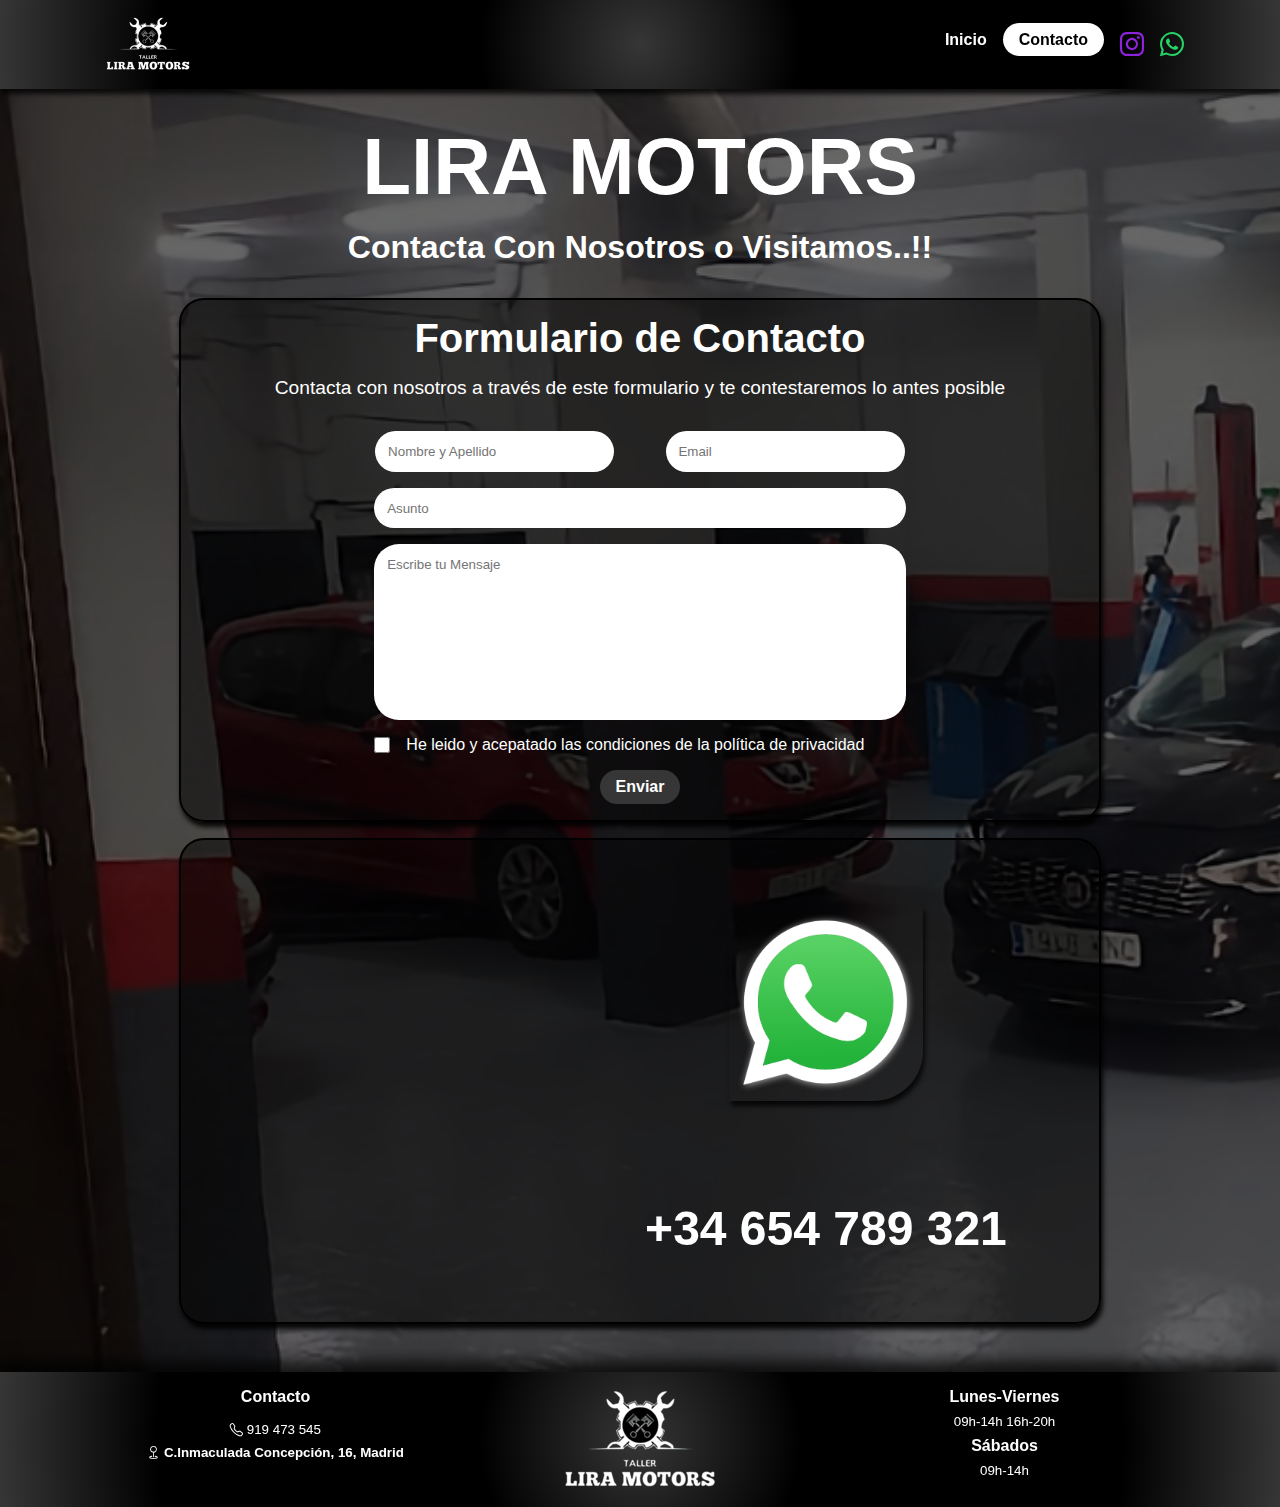
==== contact.html @ 9056a2ee "casi listo faltan detalles del form" ====
<!DOCTYPE html>
<html lang="en">
  <head>
    <meta charset="UTF-8" />
    <meta name="viewport" content="width=device-width, initial-scale=1.0" />
    <title>Lira Motors</title>
    <link
      rel="stylesheet"
      href="https://cdn.jsdelivr.net/npm/bootstrap-icons@1.10.5/font/bootstrap-icons.css"
    />
    <link rel="stylesheet" href="form.css" />
    <link rel="stylesheet" href="style.css" />
  </head>
  <body>
    <header>
      <nav class="navbar">
        <button id="btn-logo" class="btn-logo">
          <img
            id="logo-animado"
            class="logo-nav logo-animado"
            src="img/logo.png"
            alt=""
          />
        </button>
        <ul class="menu" id="menu">
          <li><a href="/index.html">Inicio</a></li>
          <li><a class="active" href="/contact.html">Contacto</a></li>
          <li>
            <a href="https://www.instagram.com/tallerliramotors/"
              ><i class="bi bi-instagram"></i
            ></a>
          </li>
          <li>
            <a href="https://api.whatsapp.com/send?phone="
              ><i class="bi bi-whatsapp"></i
            ></a>
          </li>
        </ul>
      </nav>
    </header>
    <main>
      <section class="content">
        <h1 class="title">LIRA MOTORS</h1>
        <h3 class="title-second">Contacta Con Nosotros o Visitamos..!!</h3>
        <article class="card form-container">
          <div class="info-form">
            <h3 class="title-form">Formulario de Contacto</h3>
            <p class="text-form">
              Contacta con nosotros a través de este formulario y te
              contestaremos lo antes posible
            </p>
          </div>
          <form action="">
            <input
              class="input-name"
              type="text"
              placeholder="Nombre y Apellido"
              required
            />
            <input
              class="input-email"
              type="email"
              placeholder="Email"
              required
            />
            <input
              class="input-asunto"
              type="text"
              placeholder="Asunto"
              required
            />
            <textarea
              name=""
              id=""
              cols="30"
              rows="10"
              placeholder="Escribe tu Mensaje"
            ></textarea>
            <div class="check">
              <input id="check" type="checkbox" placeholder="" required />
              <label for="check"
                >He leido y acepatado las condiciones de la política de
                privacidad</label
              >
            </div>
            <input type="submit" value="Enviar" />
          </form>
        </article>
        <article class="card localizar">
          <iframe
            class="map"
            src="https://www.google.com/maps/embed?pb=!1m18!1m12!1m3!1d3219.343450206453!2d-3.7102635516968965!3d40.39432717917575!2m3!1f0!2f0!3f0!3m2!1i1024!2i768!4f13.1!3m3!1m2!1s0xd4227e4126758e5%3A0x4ea9ea68226a6ab9!2staller%20mec%C3%A1nico%20lira%20motors!5e0!3m2!1ses!2ses!4v1689795316825!5m2!1ses!2ses"
            width="600"
            height="450"
            loading="lazy"
            referrerpolicy="no-referrer-when-downgrade"
          ></iframe>

          <div class="whatsapp">
            <img class="ws" src="img/WhatsApp.svg.webp" alt="logo-ws" />
            <p class="movil">
              <a href="https://api.whatsapp.com/send?phone=">+34 654 789 321</a>
            </p>
          </div>
        </article>
      </section>
    </main>
    <footer>
      <section class="footer">
        <div class="contact-footer">
          <h4>Contacto</h4>
          <small><i class="bi bi-telephone"></i> 919 473 545</small>
          <small>
            <i class="bi bi-geo"></i>
            <a
              href="https://www.google.com/maps/place/taller+mec%C3%A1nico+lira+motors/@40.394403,-3.711999,15z/data=!4m6!3m5!1s0xd4227e4126758e5:0x4ea9ea68226a6ab9!8m2!3d40.3944031!4d-3.7119986!16s%2Fg%2F11t4x1cb0d?hl=es&entry=ttu"
              >C.Inmaculada Concepción, 16, Madrid</a
            >
          </small>
        </div>
        <div class="logo-footer">
          <img class="logo" src="/img/logo.png" alt="logo" />
        </div>

        <div class="horario-footer">
          <h4>Lunes-Viernes</h4>
          <small>09h-14h 16h-20h</small>
          <h4>Sábados</h4>
          <small>09h-14h</small>
        </div>
      </section>
    </footer>
    <script src="/main.js"></script>
  </body>
</html>
---- form.css ----
.form-container {
  flex-direction: column;
}

.info-form {
  text-align: center;
  width: 90%;
  margin-left: auto;
  margin-right: auto;
}

.title-form {
  font-size: 2.5rem;
  margin-bottom: 1rem;
}

.text-form {
  font-size: 1.2rem;
  margin-bottom: 1rem;
}

form {
  display: flex;
  flex-wrap: wrap;
  justify-content: center;
  width: 60%;
  margin-left: auto;
  margin-right: auto;
}

input[type="text"],
input[type="email"],
textarea {
  padding: 0.8rem;
  border: none;
  border-radius: 25px;
}

input[type="text"]:hover,
input[type="email"]:hover,
textarea:hover {
  opacity: 0.5;
}

input[type="text"]:focus,
input[type="email"]:focus,
textarea:focus {
  background-color: rgb(216, 253, 253);
}

.input-name {
  width: 45%;
  margin-right: 3.2rem;
  animation: left 1s;
}

.input-email {
  width: 45%;
  animation: right 1s;
}

.input-asunto {
  width: 100%;
  margin: 1rem 0;
  animation: left 1s;
}

textarea {
  width: 100%;
  resize: none;
  animation: right 1s;
}

textarea::placeholder {
  font-family: sans-serif;
}

.check {
  margin: 1rem 0;
  width: 100%;
  display: flex;
}

input[type="checkbox"] {
  width: 1rem;
  margin-right: 1rem;
}

input[type="submit"] {
  border: none;
  padding: 0.5rem 1rem;
  border-radius: 25px;
  background: rgb(54, 54, 54);
  background: radial-gradient(
    circle,
    rgba(0, 0, 0, 1) 0%,
    rgba(54, 54, 54 1) 25%,
    rgba(54, 54, 54, 1) 75%,
    rgba(0, 0, 0, 1) 100%
  );
  color: white;
  font-weight: bolder;
  font-size: 1rem;
}

input[type="submit"]:active {
  transform: translateY(3px);
}

input[type="submit"]:hover {
  opacity: 0.8;
  cursor: pointer;
}

.localizar {
}

.map {
  border: none;
  border-radius: 25px;
  width: 40%;
  animation: left 1s;
}

.whatsapp {
  display: flex;
  flex-direction: column;
  align-items: center;
  justify-content: space-around;
}

.ws {
  width: 100%;
  animation: right 1s;
}

.movil {
  width: 100%;
  font-size: 3rem;
  text-align: center;
  animation: right 0.8s;
}

.movil a:hover {
  color: rgb(97, 97, 255);
}

/*************************************************ANIMACIONES****************************************/

/************************************************ RESPONSIVE***************************************/
@media (max-width: 599px) {
  .input-name {
    width: 100%;
    margin: 1rem 0;
  }

  .input-email {
    width: 100%;
  }

  .localizar {
    display: flex;
    flex-direction: column;
  }

  .map {
    width: 100%;
    margin-bottom: 1rem;
  }
}

@media (min-width: 600px) and (max-width: 1010px) {
  .input-name {
    width: 100%;
    margin: 1rem 0;
  }

  .input-email {
    width: 100%;
  }

  .localizar {
    display: flex;
    flex-direction: column;
  }

  .map {
    width: 100%;
    margin-bottom: 1rem;
  }
}
---- style.css ----
html {
  box-sizing: border-box;
  font-size: 16px;
  font-family: sans-serif;
  color: white;
}
.btn-logo {
  border: none;
  background-color: transparent;
}

.btn-logo:active {
  transform: translateY(2px);
}

a {
  text-decoration: none;
  color: white;
  font-weight: bold;
}

li {
  list-style-type: none;
}
img {
  max-width: 80%;
  height: auto;
}
*,
*::after,
*::before {
  box-sizing: border-box;
  padding: 0;
  margin: 0;
}

body {
  background-image: url(/img/Background.jpg);
  background-repeat: no-repeat;
  background-size: cover;
}
/********************************** HEADER ********************************************/
header {
  background: rgb(54, 54, 54);
  background: radial-gradient(
    circle,
    rgba(54, 54, 54, 1) 0%,
    rgba(0, 0, 0, 1) 25%,
    rgba(0, 0, 0, 1) 75%,
    rgba(54, 54, 54, 1) 100%
  );
  box-shadow: 2px 5px 5px rgba(0, 0, 0, 0.8);
  position: sticky;
  top: 0;
  left: 0;
  width: 100%;
}

.active {
  background-color: white;
  border-radius: 25px;
  padding: 0.5rem 1rem;
  color: black;
}
.bi-instagram {
  color: rgb(143, 35, 221);
  font-size: 1.5rem;
}

.bi-whatsapp {
  color: rgb(37, 211, 102);
  font-size: 1.5rem;
}

.navbar {
  display: flex;
  justify-content: space-between;
  align-items: center;
  margin: 0 6rem;
  padding: 1rem 0;
}

.logo-nav {
  width: 6.5rem;
  cursor: pointer;
}

.menu {
  display: flex;
  gap: 1rem;
}

.navbar ul li a {
  font-size: 1rem;
}

/********************************** MAIN ********************************************/

main {
  background-color: rgba(0, 0, 0, 0.6);
  padding: 2rem 0;
}

.content {
  max-width: 1024px;
  margin-left: auto;
  margin-right: auto;
}

.title {
  width: 90%;
  margin-left: auto;
  margin-right: auto;
  margin-bottom: 1rem;
  font-size: 5rem;
  text-align: center;
  animation: title 0.3s;
}

.title-second {
  margin-bottom: 2rem;
  font-size: 2rem;
  text-align: center;
}

.card {
  width: 90%;
  margin-left: auto;
  margin-right: auto;
  display: flex;
  justify-content: space-around;
  padding: 1rem;
  margin-bottom: 1rem;
  gap: 1rem;
  border: 2px solid black;
  border-radius: 25px;
  box-shadow: 2px 5px 5px rgba(0, 0, 0, 0.9);
  background-color: rgba(0, 0, 0, 0.5);
}

.info {
  display: flex;
  flex-direction: column;
  justify-content: space-between;
  align-items: flex-start;
  width: 45%;
}

.info h3 {
  font-size: 1.5rem;
  text-align: center;
}

.info p {
  line-height: 1.8rem;
  font-size: 1.2rem;
}

.info button {
  background: rgb(54, 54, 54);
  background: radial-gradient(
    circle,
    rgba(54, 54, 54, 1) 0%,
    rgba(0, 0, 0, 1) 25%,
    rgba(0, 0, 0, 1) 75%,
    rgba(54, 54, 54, 1) 100%
  );
  padding: 0.5rem 1rem;
  width: fit-content;
  border: none;
  border-radius: 20px;
  font-size: 1rem;
}

.info button:active {
  transform: translateY(3px);
}

.info button:hover {
  opacity: 0.8;
  cursor: pointer;
}

.card img {
  width: 38%;
  border-radius: 50px 0px 50px 0px;
  transition: border-radius 1s ease-in-out;
  box-shadow: 2px 5px 5px rgba(0, 0, 0, 0.8);
}

.card img:hover {
  border-radius: 0px 50px 0px 50px;
}

.order {
  order: 2;
  direction: rtl;
}

/*********************************************FOOTER***************************************/

footer {
  background: rgb(54, 54, 54);
  background: radial-gradient(
    circle,
    rgba(54, 54, 54, 1) 0%,
    rgba(0, 0, 0, 1) 25%,
    rgba(0, 0, 0, 1) 75%,
    rgba(54, 54, 54, 1) 100%
  );
  -webkit-box-shadow: -2px -7px 14px 4px rgba(0, 0, 0, 0.75);
  -moz-box-shadow: -2px -7px 14px 4px rgba(0, 0, 0, 0.75);
  box-shadow: -2px -7px 14px 4px rgba(0, 0, 0, 0.75);
}

.footer {
  display: flex;
  justify-content: space-between;
  margin: 0 6rem;
  padding: 1rem 0;
  text-align: center;
}

.contact-footer {
  width: 33%;
}

.contact-footer h4 {
  margin-bottom: 1rem;
}

small {
  display: block;
  margin-bottom: 0.5rem;
}

.logo-footer {
  width: 33%;
}

.horario-footer {
  width: 33%;
}

.horario-footer h4 {
  margin-bottom: 0.5rem;
}

.last-title {
  margin-top: 2rem;
  font-size: 1.5rem;
  text-align: center;
}

/*******Animaciones************/

@keyframes title {
  0% {
    opacity: 0;
    transform: scale(0.5);
  }

  100% {
    opacity: 1;
    transform: scale(1);
  }
}

.left {
  animation: left 1.5s;
}

@keyframes left {
  0% {
    opacity: 0;
    transform: translateX(-100%);
  }

  100% {
    opacity: 1;
    transform: translateX(0);
  }
}

.right {
  animation: right 1.5s;
}

@keyframes right {
  0% {
    opacity: 0;
    transform: translateX(100%);
  }

  100% {
    opacity: 1;
    transform: translateX(0);
  }
}

@keyframes latir {
  0% {
    transform: scale(1.1);
  }

  50% {
    transform: scale(0.9);
  }

  100% {
    transform: scale(1.1);
  }
}

/****************************RESPONSIVE***********************/

@media (max-width: 599px) {
  .logo-animado {
    animation: latir 1s infinite;
  }

  .navbar {
    display: flex;
    flex-direction: column;
    justify-content: center;
    gap: 0.8rem;
  }

  .menu {
    flex-direction: column;
    align-items: center;
    position: absolute;
    top: 0;
    right: -100%;
    padding: 1rem;
    background-color: rgb(54, 54, 54, 0.8);
    width: 25%;
    height: 100vh;
    border-radius: 25px 0px 0px 25px;
    color: red;
    transition: right ease-in-out 0.5s;
  }

  .menu-responsive {
    right: 0%;
  }

  .navbar ul li a {
    font-size: 0.7rem;
  }

  .bi-instagram {
    font-size: 0.8rem;
  }

  .bi-whatsapp {
    font-size: 0.8rem;
  }

  .card {
    flex-direction: column;
    align-items: center;
    justify-content: center;
  }

  .info {
    order: 2;
    direction: ltr;
    width: 90%;
  }

  .info h3 {
    align-self: center;
    margin-bottom: 1rem;
  }
  .info p {
    align-self: flex-start;
    margin-bottom: 1rem;
  }
  .info button {
    margin-left: auto;
    margin-right: auto;
  }
  .card img {
    width: 90%;
  }

  .footer {
    flex-direction: column;
    justify-content: center;
    gap: 2rem;
  }
  .contact-footer {
    width: 100%;
    order: 3;
  }
  .logo-footer {
    width: 100%;
    order: 2;
  }
  .horario-footer {
    width: 100%;
  }
}

@media (min-width: 600px) and (max-width: 1010px) {
  .logo-animado {
    animation: latir 1s infinite;
  }

  .navbar {
    display: flex;
    flex-direction: column;
    justify-content: center;
    gap: 0.8rem;
  }

  .menu {
    flex-direction: column;
    align-items: center;
    position: absolute;
    top: 0;
    right: -100%;
    padding: 1rem;
    background-color: rgb(54, 54, 54, 0.8);
    width: 25%;
    height: 100vh;
    border-radius: 25px 0px 0px 25px;
    color: red;
    transition: right ease-in-out 0.5s;
  }

  .menu-responsive {
    right: 0%;
  }

  .navbar ul li a {
    font-size: 0.7rem;
  }

  .bi-instagram {
    font-size: 0.8rem;
  }

  .bi-whatsapp {
    font-size: 0.8rem;
  }

  .info h3 {
    margin-bottom: 1rem;
  }

  .info p {
    line-height: 1.3rem;
    margin-bottom: 1rem;
  }
}
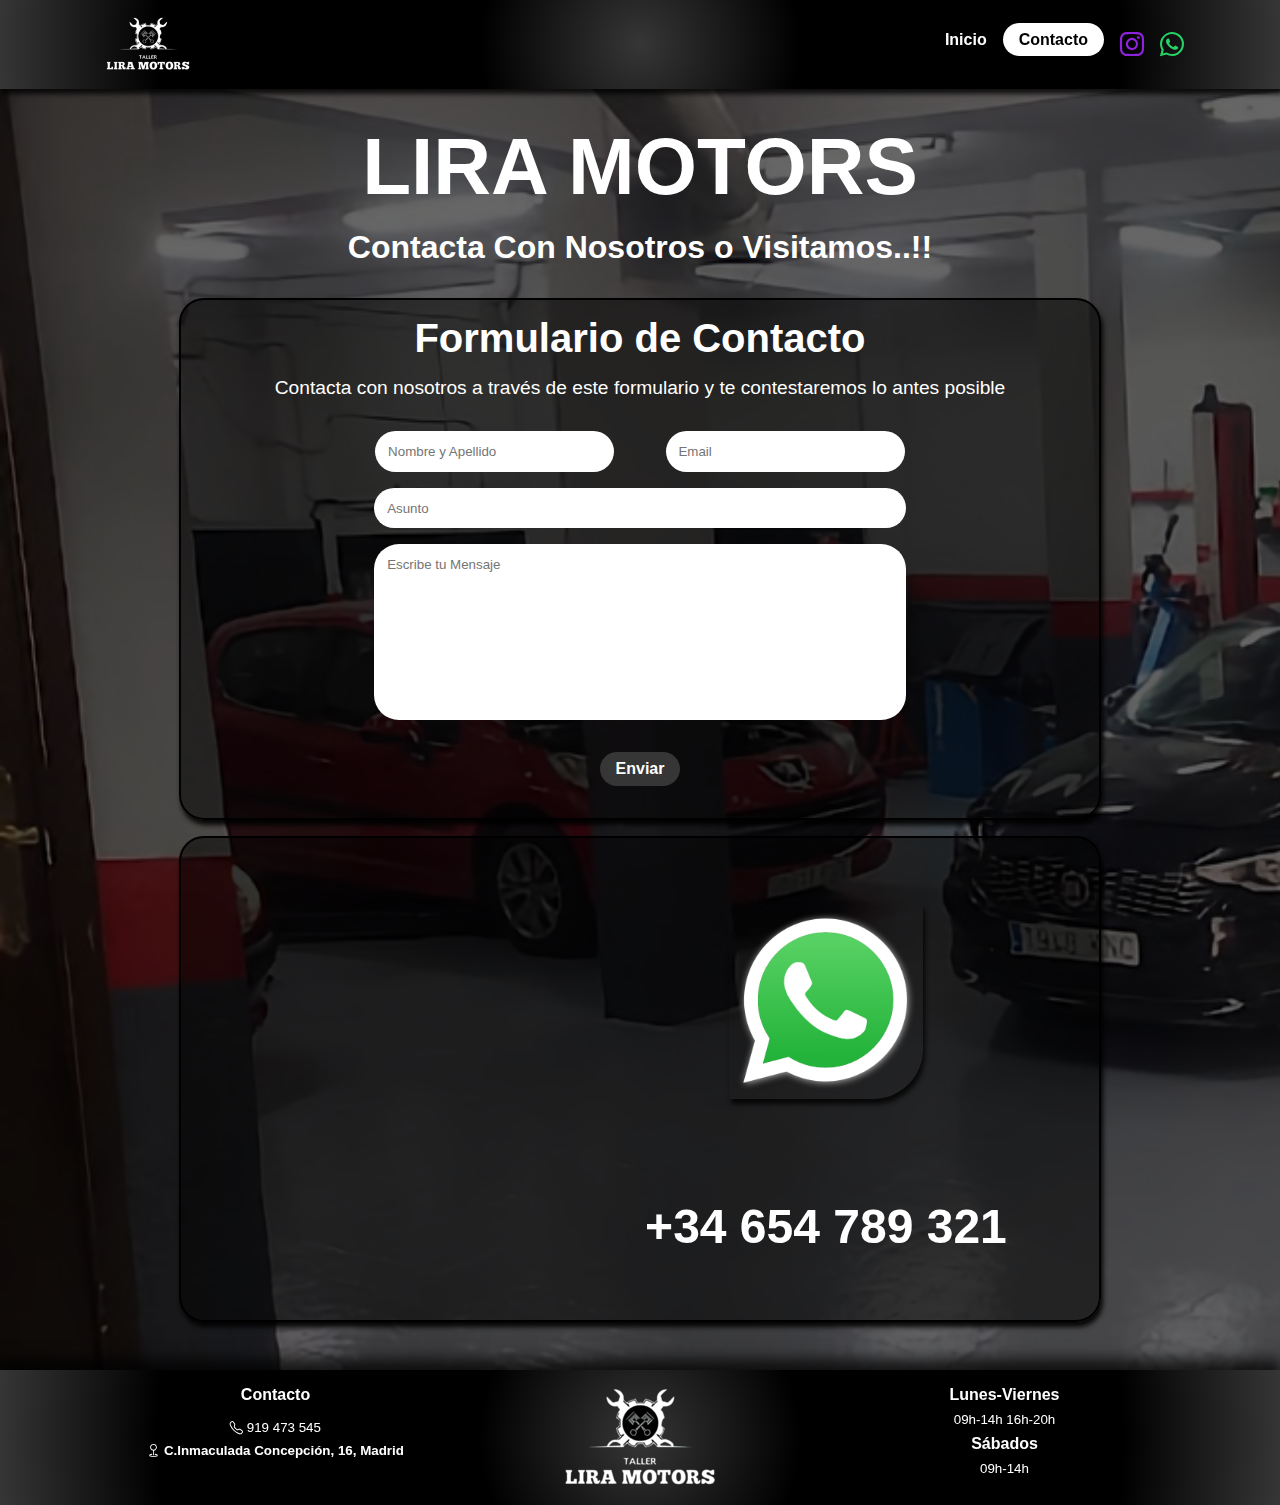
==== commit df9e2b85: "Validaciones y configuracion de formulario" ====
--- a/contact.html
+++ b/contact.html
@@ -8,6 +8,9 @@
       rel="stylesheet"
       href="https://cdn.jsdelivr.net/npm/bootstrap-icons@1.10.5/font/bootstrap-icons.css"
     />
+    <!-- Favicon -->
+    <link rel="shortcut icon" href="img/favi.ico" type="image/x-icon" />
+    <!-- Styles -->
     <link rel="stylesheet" href="form.css" />
     <link rel="stylesheet" href="style.css" />
   </head>
@@ -23,7 +26,7 @@
           />
         </button>
         <ul class="menu" id="menu">
-          <li><a href="/index.html">Inicio</a></li>
+          <li><a href="/">Inicio</a></li>
           <li><a class="active" href="/contact.html">Contacto</a></li>
           <li>
             <a href="https://www.instagram.com/tallerliramotors/"
@@ -50,40 +53,54 @@
               contestaremos lo antes posible
             </p>
           </div>
-          <form action="">
+          <form
+            class=""
+            id="form"
+            action="https://formsubmit.co/danuruiz7@hotmail.com"
+            method="POST"
+          >
             <input
               class="input-name"
+              name="name"
+              id="name"
+              pattern="^[A-Za-zÑñÁáÉéÍíÓóÚúÜü\s]+$"
+              title="Sólo acepta letras y espacios en blanco"
               type="text"
               placeholder="Nombre y Apellido"
-              required
             />
             <input
               class="input-email"
+              title="Email incorreto"
+              name="email"
+              id="email"
               type="email"
               placeholder="Email"
-              required
             />
+
             <input
               class="input-asunto"
+              name="asunto"
+              id="asunto"
               type="text"
               placeholder="Asunto"
-              required
             />
             <textarea
-              name=""
-              id=""
+              name="msj"
+              id="msj"
               cols="30"
               rows="10"
               placeholder="Escribe tu Mensaje"
+              data-pattern="^.{1,255}$"
             ></textarea>
             <div class="check">
-              <input id="check" type="checkbox" placeholder="" required />
-              <label for="check"
+              <!-- <input id="check" type="checkbox" placeholder="" name="check" />
+              <label for="check" name="check"
                 >He leido y acepatado las condiciones de la política de
                 privacidad</label
-              >
+              > -->
             </div>
             <input type="submit" value="Enviar" />
+            <div class="alert"></div>
           </form>
         </article>
         <article class="card localizar">
--- a/form.css
+++ b/form.css
@@ -20,6 +20,9 @@
 }
 
 form {
+  --form-ok-color: #4caf50;
+  --form-error-color: #f44336;
+
   display: flex;
   flex-wrap: wrap;
   justify-content: center;
@@ -28,6 +31,13 @@
   margin-right: auto;
 }
 
+form [required]:valid {
+  border: 2px solid var(--form-ok-color);
+}
+form [required]:invalid {
+  border: 2px solid var(--form-error-color);
+}
+
 input[type="text"],
 input[type="email"],
 textarea {
@@ -36,18 +46,6 @@
   border-radius: 25px;
 }
 
-input[type="text"]:hover,
-input[type="email"]:hover,
-textarea:hover {
-  opacity: 0.5;
-}
-
-input[type="text"]:focus,
-input[type="email"]:focus,
-textarea:focus {
-  background-color: rgb(216, 253, 253);
-}
-
 .input-name {
   width: 45%;
   margin-right: 3.2rem;
@@ -69,6 +67,7 @@
   width: 100%;
   resize: none;
   animation: right 1s;
+  font-family: sans-serif;
 }
 
 textarea::placeholder {
@@ -112,7 +111,31 @@
   cursor: pointer;
 }
 
-.localizar {
+.alert {
+  margin-top: 1rem;
+  width: 100%;
+  display: flex;
+  flex-direction: column;
+  align-items: center;
+  gap: 0.2rem;
+}
+
+.alert span {
+  background-color: #f44336;
+  color: white;
+  padding: 0.1rem 0.5rem;
+  border-radius: 10px;
+  width: 100%;
+  text-align: center;
+}
+
+.alert p {
+  background-color: #4caf50;
+  color: #fff;
+  width: 100%;
+  text-align: center;
+  padding: 1rem;
+  border-radius: 25px;
 }
 
 .map {
@@ -145,7 +168,7 @@
   color: rgb(97, 97, 255);
 }
 
-/*************************************************ANIMACIONES****************************************/
+/*************************************************Validadiones****************************************/
 
 /************************************************ RESPONSIVE***************************************/
 @media (max-width: 599px) {
@@ -167,6 +190,11 @@
     width: 100%;
     margin-bottom: 1rem;
   }
+
+  .movil {
+    font-size: 2rem;
+    animation: latir 2s infinite;
+  }
 }
 
 @media (min-width: 600px) and (max-width: 1010px) {
@@ -188,4 +216,17 @@
     width: 100%;
     margin-bottom: 1rem;
   }
-}
+
+  .movil {
+    margin-top: 1rem;
+    animation: latir 2s infinite;
+  }
+}
+
+.none {
+  display: none;
+}
+
+.block {
+  display: block;
+}
--- a/style.css
+++ b/style.css
@@ -38,6 +38,7 @@
   background-image: url(/img/Background.jpg);
   background-repeat: no-repeat;
   background-size: cover;
+  overflow-x: hidden;
 }
 /********************************** HEADER ********************************************/
 header {
@@ -160,10 +161,10 @@
   background: rgb(54, 54, 54);
   background: radial-gradient(
     circle,
-    rgba(54, 54, 54, 1) 0%,
-    rgba(0, 0, 0, 1) 25%,
-    rgba(0, 0, 0, 1) 75%,
-    rgba(54, 54, 54, 1) 100%
+    rgba(0, 0, 0, 1) 0%,
+    rgba(54, 54, 54, 1) 25%,
+    rgba(54, 54, 54, 1) 75%,
+    rgba(0, 0, 0, 1) 100%
   );
   padding: 0.5rem 1rem;
   width: fit-content;
@@ -315,6 +316,9 @@
 /****************************RESPONSIVE***********************/
 
 @media (max-width: 599px) {
+  body {
+    overflow-x: hidden;
+  }
   .logo-animado {
     animation: latir 1s infinite;
   }
@@ -331,107 +335,110 @@
     align-items: center;
     position: absolute;
     top: 0;
-    right: -100%;
+    right: 0%;
+    padding: 1.5rem 1rem;
+    background-color: rgb(54, 54, 54, 0.8);
+    width: 25%;
+    height: 100vh;
+    border-radius: 25px 0px 0px 25px;
+    transition: opacity ease 1s;
+    visibility: hidden;
+    opacity: 0;
+  }
+
+  .menu-responsive {
+    opacity: 1;
+    visibility: visible;
+  }
+
+  .navbar ul li a {
+    font-size: 0.7rem;
+  }
+
+  .bi-instagram {
+    font-size: 0.8rem;
+  }
+
+  .bi-whatsapp {
+    font-size: 0.8rem;
+  }
+
+  .card {
+    flex-direction: column;
+    align-items: center;
+    justify-content: center;
+  }
+
+  .info {
+    order: 2;
+    direction: ltr;
+    width: 90%;
+  }
+
+  .info h3 {
+    align-self: center;
+    margin-bottom: 1rem;
+  }
+  .info p {
+    align-self: flex-start;
+    margin-bottom: 1rem;
+  }
+  .info button {
+    margin-left: auto;
+    margin-right: auto;
+  }
+  .card img {
+    width: 90%;
+  }
+
+  .footer {
+    flex-direction: column;
+    justify-content: center;
+    gap: 2rem;
+  }
+  .contact-footer {
+    width: 100%;
+    order: 3;
+  }
+  .logo-footer {
+    width: 100%;
+    order: 2;
+  }
+  .horario-footer {
+    width: 100%;
+  }
+}
+
+@media (min-width: 600px) and (max-width: 1010px) {
+  .logo-animado {
+    animation: latir 1s infinite;
+  }
+
+  .navbar {
+    display: flex;
+    flex-direction: column;
+    justify-content: center;
+    gap: 0.8rem;
+  }
+
+  .menu {
+    flex-direction: column;
+    align-items: center;
+    position: absolute;
+    top: 0;
+    right: 0;
     padding: 1rem;
     background-color: rgb(54, 54, 54, 0.8);
     width: 25%;
     height: 100vh;
     border-radius: 25px 0px 0px 25px;
     color: red;
-    transition: right ease-in-out 0.5s;
+    transition: opacity ease-in-out 0.5s;
+    opacity: 0;
   }
 
   .menu-responsive {
-    right: 0%;
-  }
-
-  .navbar ul li a {
-    font-size: 0.7rem;
-  }
-
-  .bi-instagram {
-    font-size: 0.8rem;
-  }
-
-  .bi-whatsapp {
-    font-size: 0.8rem;
-  }
-
-  .card {
-    flex-direction: column;
-    align-items: center;
-    justify-content: center;
-  }
-
-  .info {
-    order: 2;
-    direction: ltr;
-    width: 90%;
-  }
-
-  .info h3 {
-    align-self: center;
-    margin-bottom: 1rem;
-  }
-  .info p {
-    align-self: flex-start;
-    margin-bottom: 1rem;
-  }
-  .info button {
-    margin-left: auto;
-    margin-right: auto;
-  }
-  .card img {
-    width: 90%;
-  }
-
-  .footer {
-    flex-direction: column;
-    justify-content: center;
-    gap: 2rem;
-  }
-  .contact-footer {
-    width: 100%;
-    order: 3;
-  }
-  .logo-footer {
-    width: 100%;
-    order: 2;
-  }
-  .horario-footer {
-    width: 100%;
-  }
-}
-
-@media (min-width: 600px) and (max-width: 1010px) {
-  .logo-animado {
-    animation: latir 1s infinite;
-  }
-
-  .navbar {
-    display: flex;
-    flex-direction: column;
-    justify-content: center;
-    gap: 0.8rem;
-  }
-
-  .menu {
-    flex-direction: column;
-    align-items: center;
-    position: absolute;
-    top: 0;
-    right: -100%;
-    padding: 1rem;
-    background-color: rgb(54, 54, 54, 0.8);
-    width: 25%;
-    height: 100vh;
-    border-radius: 25px 0px 0px 25px;
-    color: red;
-    transition: right ease-in-out 0.5s;
-  }
-
-  .menu-responsive {
-    right: 0%;
+    opacity: 1;
   }
 
   .navbar ul li a {
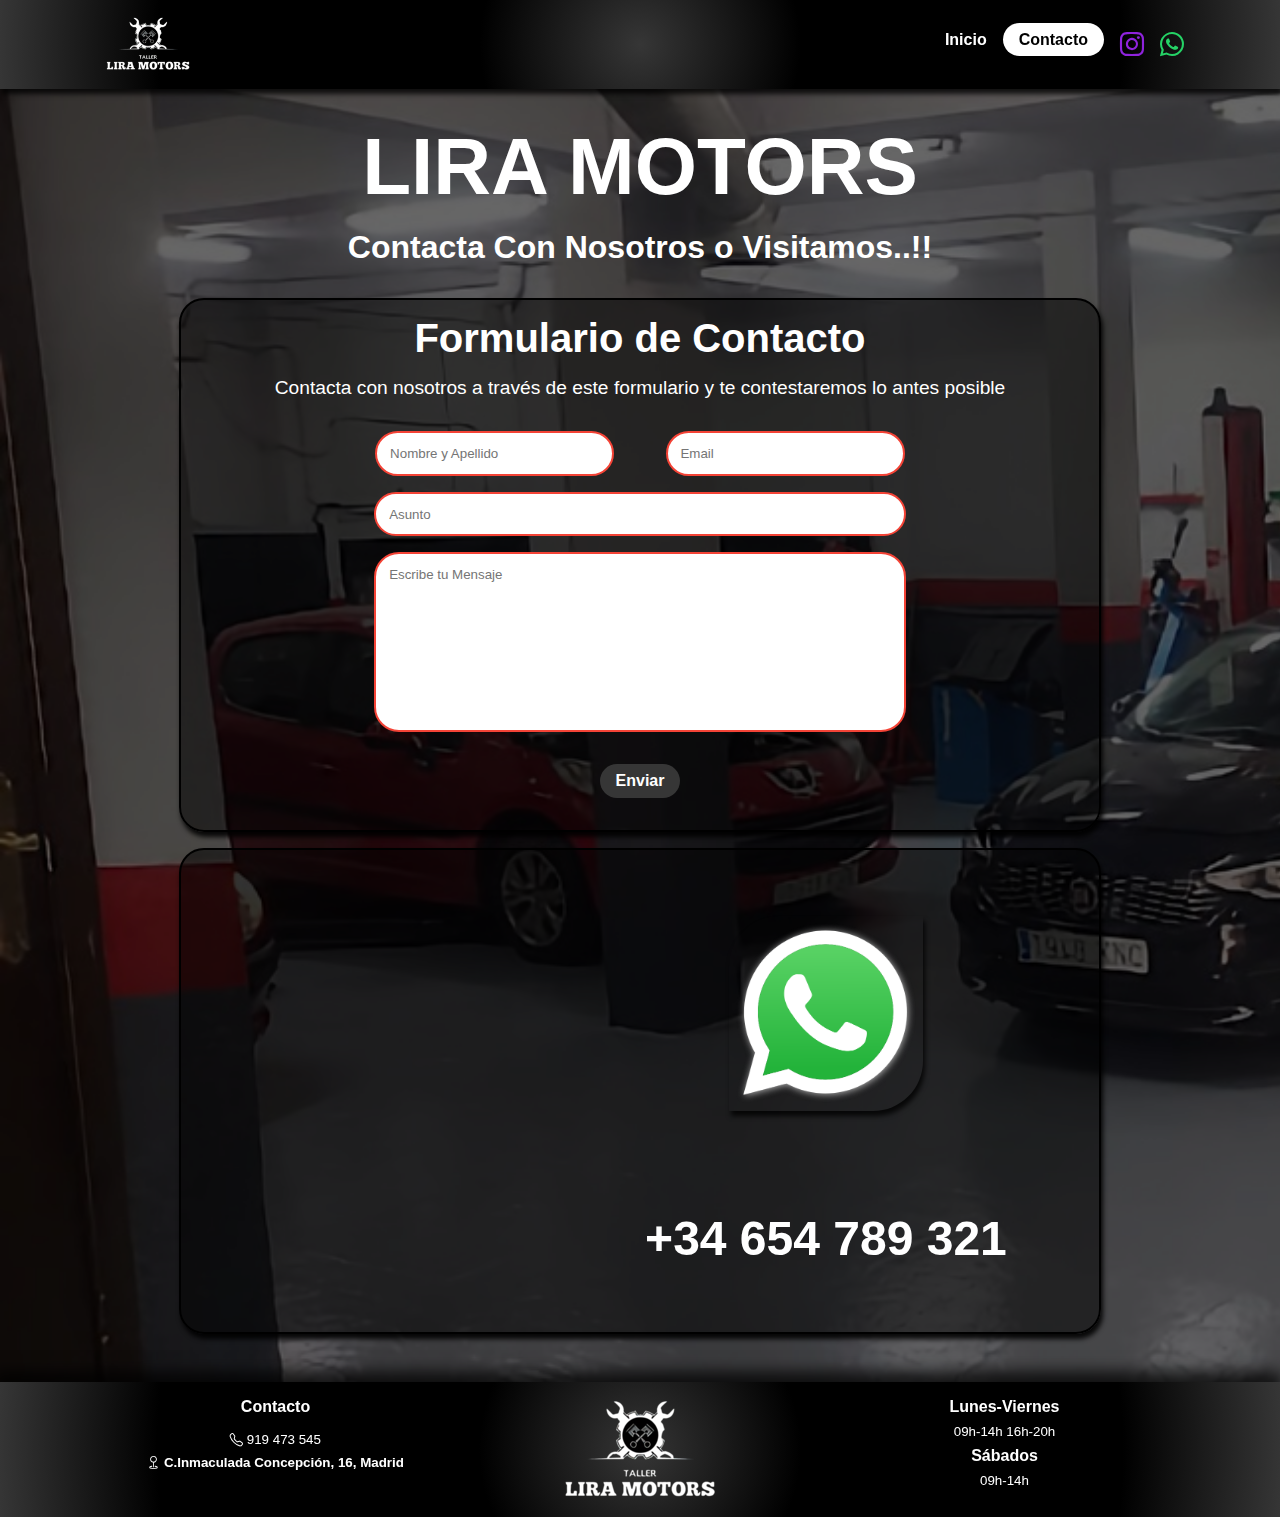
==== commit 0f963351: "Configurado el envio del formulario" ====
--- a/contact.html
+++ b/contact.html
@@ -67,6 +67,7 @@
               title="Sólo acepta letras y espacios en blanco"
               type="text"
               placeholder="Nombre y Apellido"
+              required
             />
             <input
               class="input-email"
@@ -75,6 +76,7 @@
               id="email"
               type="email"
               placeholder="Email"
+              required
             />
 
             <input
@@ -83,6 +85,7 @@
               id="asunto"
               type="text"
               placeholder="Asunto"
+              required
             />
             <textarea
               name="msj"
@@ -90,7 +93,7 @@
               cols="30"
               rows="10"
               placeholder="Escribe tu Mensaje"
-              data-pattern="^.{1,255}$"
+              required
             ></textarea>
             <div class="check">
               <!-- <input id="check" type="checkbox" placeholder="" name="check" />
@@ -100,6 +103,7 @@
               > -->
             </div>
             <input type="submit" value="Enviar" />
+
             <div class="alert"></div>
           </form>
         </article>
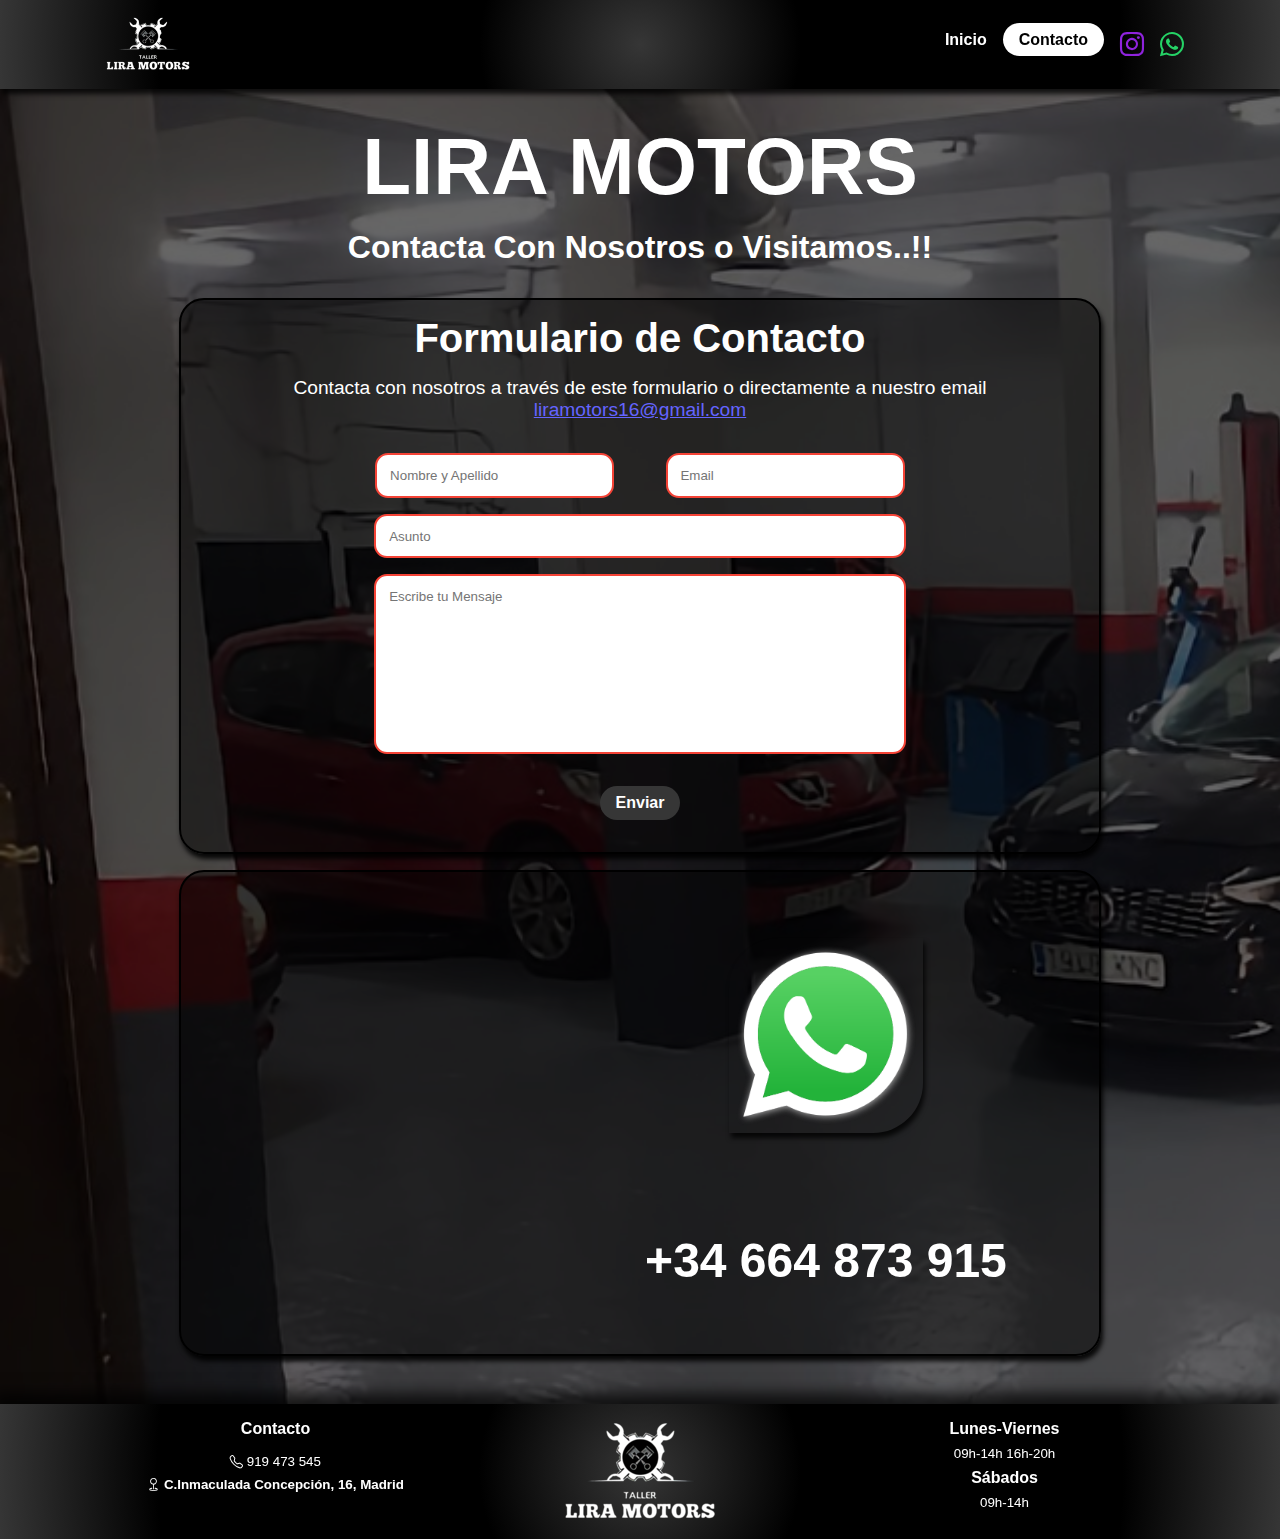
==== commit 4cd327aa: "modificacion de algunos estilos, configurando link y por ahora esta es la definitiva" ====
--- a/contact.html
+++ b/contact.html
@@ -29,12 +29,16 @@
           <li><a href="/">Inicio</a></li>
           <li><a class="active" href="/contact.html">Contacto</a></li>
           <li>
-            <a href="https://www.instagram.com/tallerliramotors/"
+            <a
+              target="_blank"
+              href="https://www.instagram.com/tallerliramotors/"
               ><i class="bi bi-instagram"></i
             ></a>
           </li>
           <li>
-            <a href="https://api.whatsapp.com/send?phone="
+            <a
+              target="_blank"
+              href="https://api.whatsapp.com/send?phone=664873915"
               ><i class="bi bi-whatsapp"></i
             ></a>
           </li>
@@ -49,14 +53,20 @@
           <div class="info-form">
             <h3 class="title-form">Formulario de Contacto</h3>
             <p class="text-form">
-              Contacta con nosotros a través de este formulario y te
-              contestaremos lo antes posible
+              Contacta con nosotros a través de este formulario o directamente a
+              nuestro email
+              <a
+                target="_blank"
+                class="link-email"
+                href="mailto:liramotors@gmail.com"
+                >liramotors16@gmail.com</a
+              >
             </p>
           </div>
           <form
             class=""
             id="form"
-            action="https://formsubmit.co/danuruiz7@hotmail.com"
+            action="https://formsubmit.co/liramotors16@gmail.com"
             method="POST"
           >
             <input
@@ -116,11 +126,12 @@
             loading="lazy"
             referrerpolicy="no-referrer-when-downgrade"
           ></iframe>
-
           <div class="whatsapp">
             <img class="ws" src="img/WhatsApp.svg.webp" alt="logo-ws" />
             <p class="movil">
-              <a href="https://api.whatsapp.com/send?phone=">+34 654 789 321</a>
+              <a target="_blank" href="https://api.whatsapp.com/send?phone="
+                >+34 664 873 915</a
+              >
             </p>
           </div>
         </article>
@@ -134,6 +145,7 @@
           <small>
             <i class="bi bi-geo"></i>
             <a
+              target="_blank"
               href="https://www.google.com/maps/place/taller+mec%C3%A1nico+lira+motors/@40.394403,-3.711999,15z/data=!4m6!3m5!1s0xd4227e4126758e5:0x4ea9ea68226a6ab9!8m2!3d40.3944031!4d-3.7119986!16s%2Fg%2F11t4x1cb0d?hl=es&entry=ttu"
               >C.Inmaculada Concepción, 16, Madrid</a
             >
--- a/form.css
+++ b/form.css
@@ -17,6 +17,12 @@
 .text-form {
   font-size: 1.2rem;
   margin-bottom: 1rem;
+}
+
+.link-email {
+  font-weight: 100;
+  color: rgb(100, 100, 255);
+  text-decoration: underline;
 }
 
 form {
@@ -43,7 +49,7 @@
 textarea {
   padding: 0.8rem;
   border: none;
-  border-radius: 25px;
+  border-radius: 13px;
 }
 
 .input-name {
--- a/style.css
+++ b/style.css
@@ -337,11 +337,11 @@
     top: 0;
     right: 0%;
     padding: 1.5rem 1rem;
-    background-color: rgb(54, 54, 54, 0.8);
+    background-color: rgb(54, 54, 54, 0.9);
     width: 25%;
     height: 100vh;
     border-radius: 25px 0px 0px 25px;
-    transition: opacity ease 1s;
+    transition: opacity ease 0.4s;
     visibility: hidden;
     opacity: 0;
   }
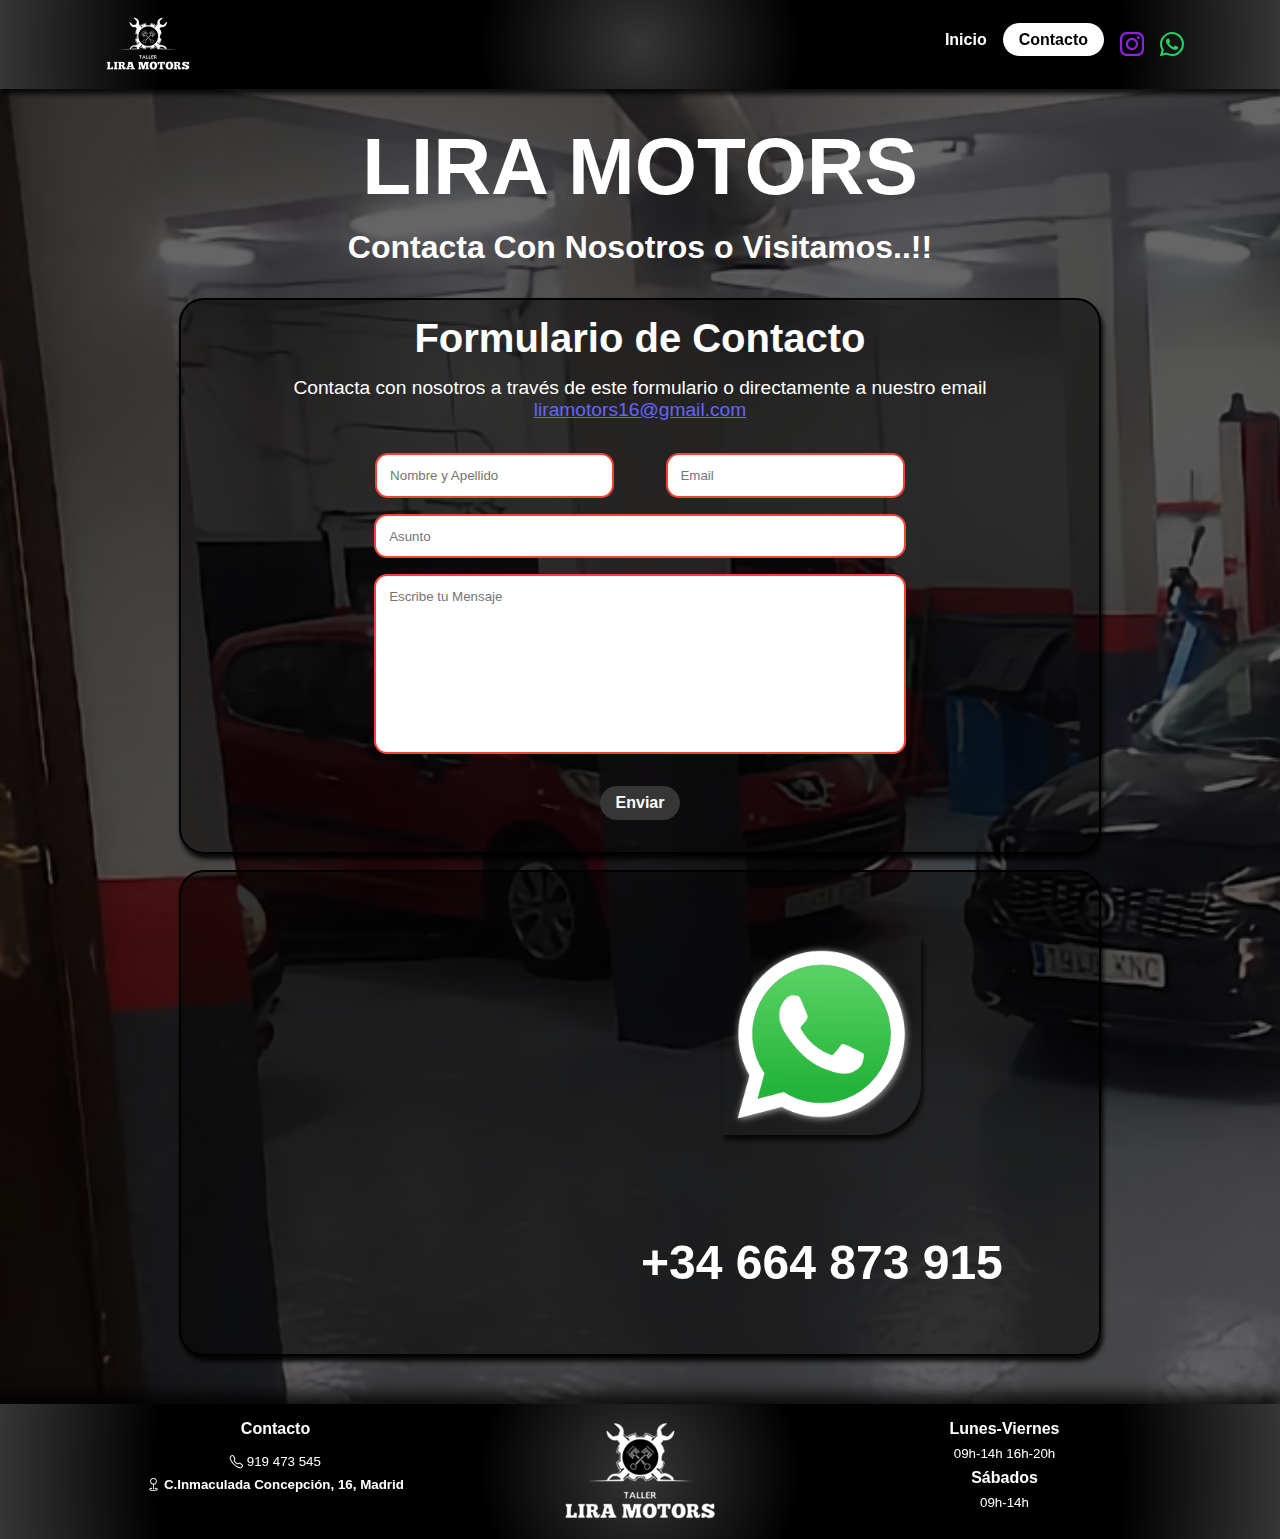
==== commit b81cbe18: "agregando el link al logo de ws" ====
--- a/contact.html
+++ b/contact.html
@@ -127,9 +127,13 @@
             referrerpolicy="no-referrer-when-downgrade"
           ></iframe>
           <div class="whatsapp">
-            <img class="ws" src="img/WhatsApp.svg.webp" alt="logo-ws" />
+            <a class="ws" href="https://api.whatsapp.com/send?phone=664873915">
+              <img src="img/WhatsApp.svg.webp" alt="logo-ws"
+            /></a>
             <p class="movil">
-              <a target="_blank" href="https://api.whatsapp.com/send?phone="
+              <a
+                target="_blank"
+                href="https://api.whatsapp.com/send?phone=664873915"
                 >+34 664 873 915</a
               >
             </p>
--- a/form.css
+++ b/form.css
@@ -156,11 +156,15 @@
   flex-direction: column;
   align-items: center;
   justify-content: space-around;
+  width: 60%;
+  margin-left: auto;
+  margin-right: auto;
 }
 
 .ws {
   width: 100%;
   animation: right 1s;
+  text-align: center;
 }
 
 .movil {
